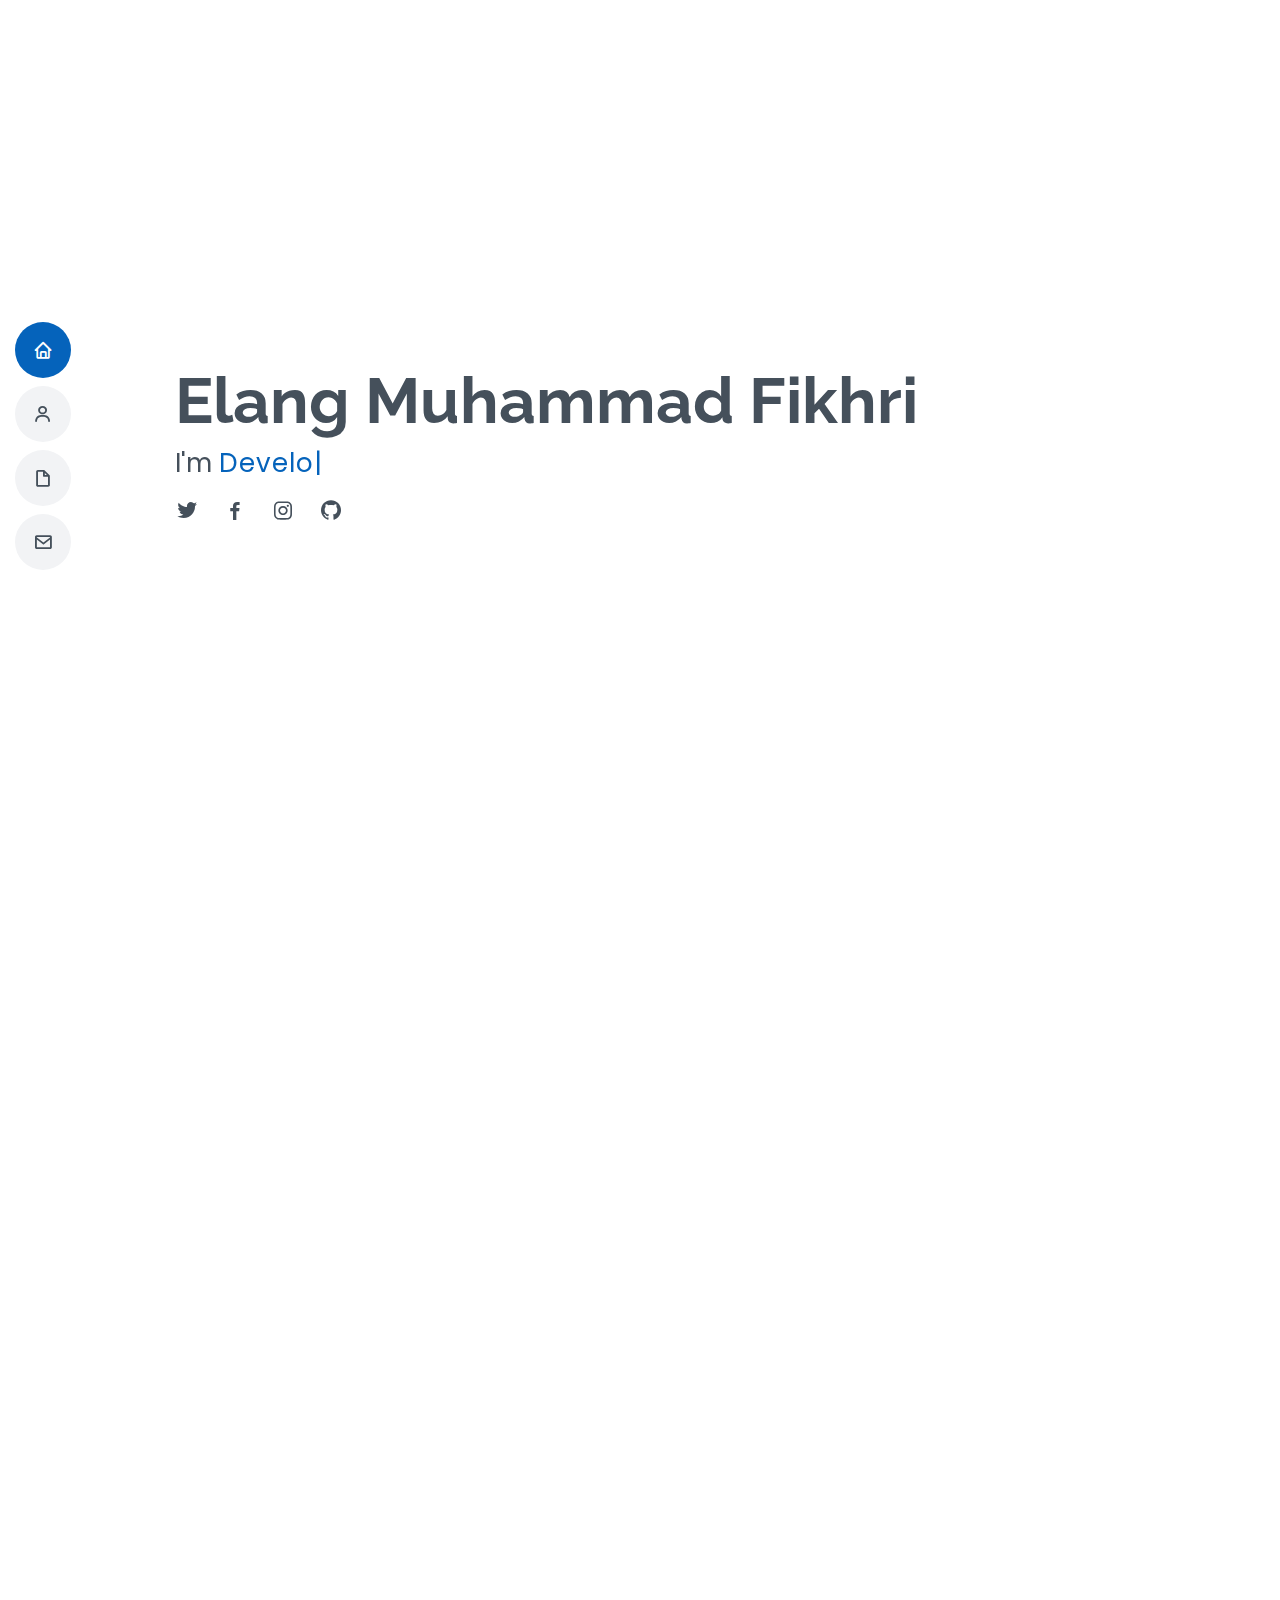
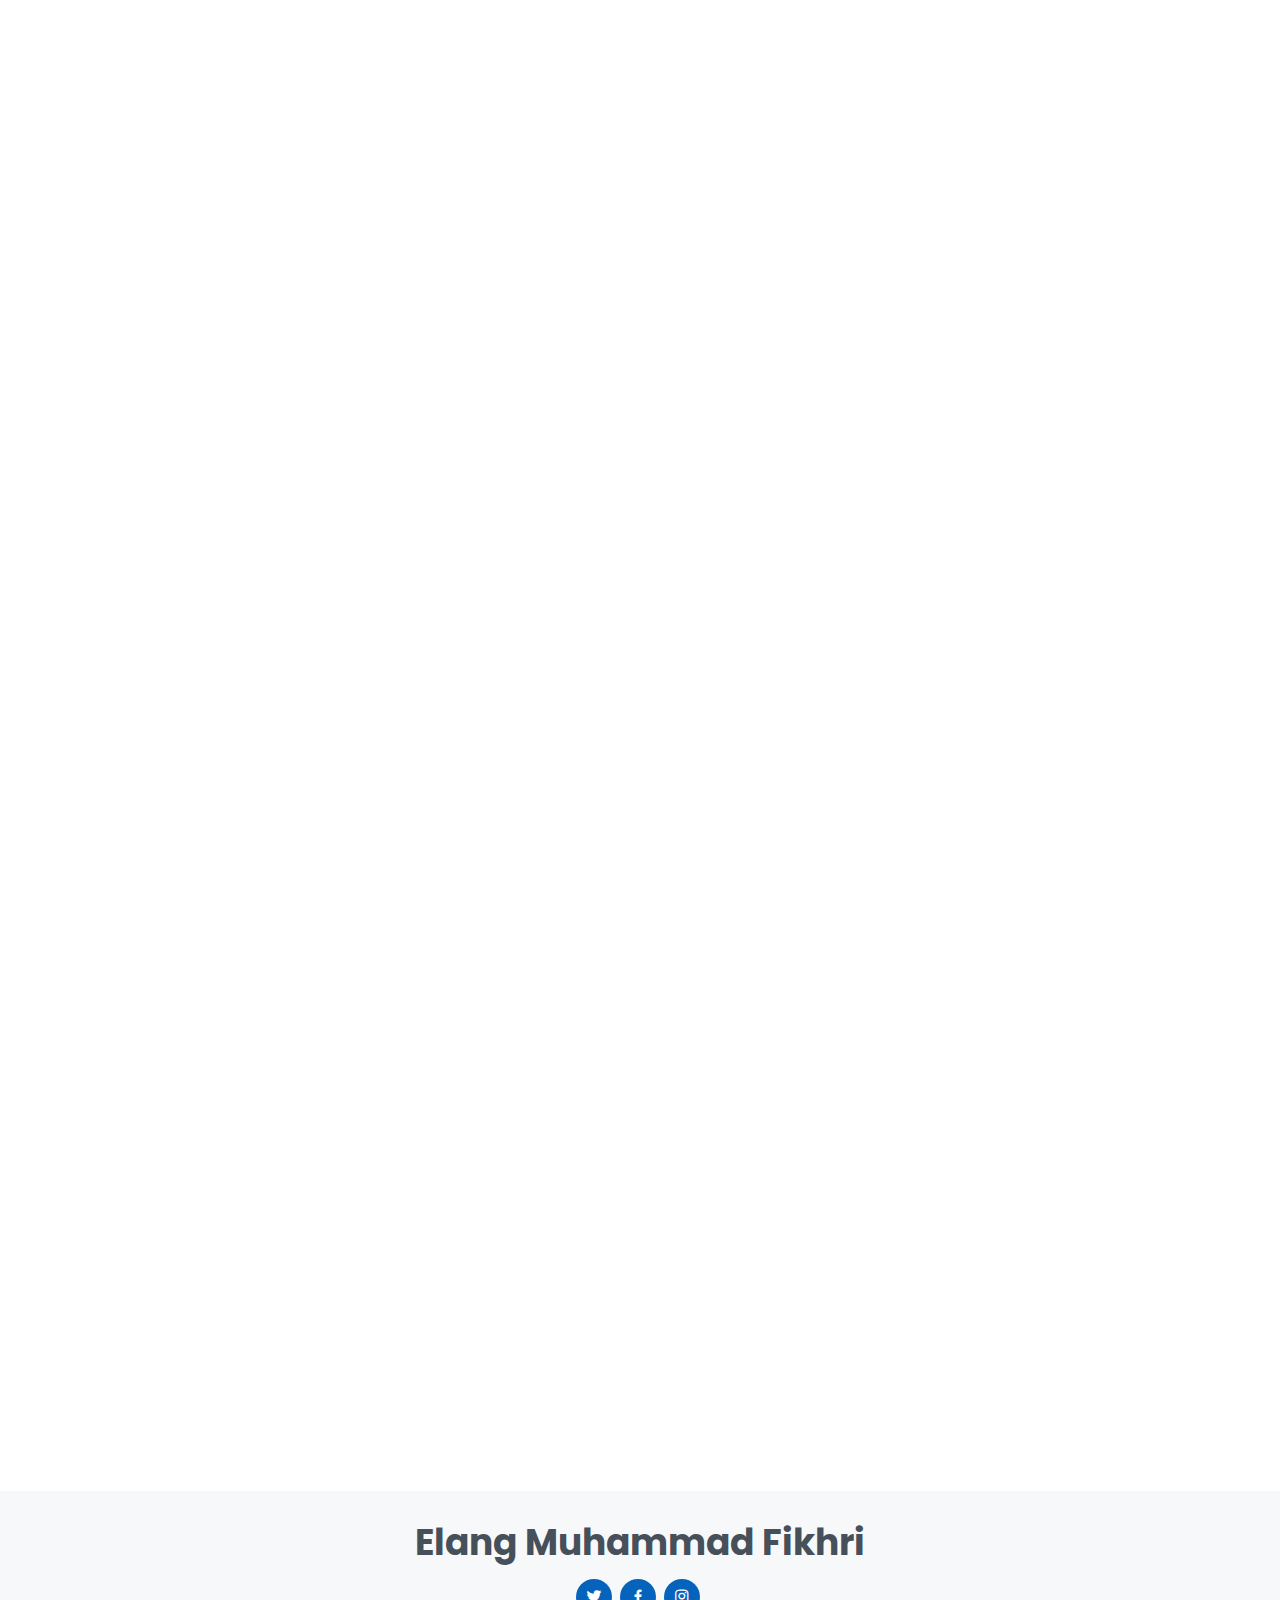
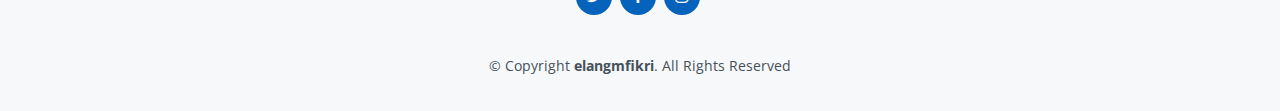
==== index.html @ fa9eb89b "Add files via upload" ====
<!DOCTYPE html>
<html lang="en">

<head>
  <meta charset="utf-8">
  <meta content="width=device-width, initial-scale=1.0" name="viewport">

  <title>Resume Saya</title>
  <meta content="" name="description">
  <meta content="" name="keywords">

  <!-- Favicons -->
  <link href="assets/img/elang.JPG" rel="icon">
  <link href="assets/img/elang.JPG" rel="apple-touch-icon">

  <!-- Google Fonts -->
  <link href="https://fonts.googleapis.com/css?family=Open+Sans:300,300i,400,400i,600,600i,700,700i|Raleway:300,300i,400,400i,500,500i,600,600i,700,700i|Poppins:300,300i,400,400i,500,500i,600,600i,700,700i" rel="stylesheet">

  <!-- Vendor CSS Files -->
  <link href="vendor/bootstrap/css/bootstrap.min.css" rel="stylesheet">
  <link href="vendor/icofont/icofont.min.css" rel="stylesheet">
  <link href="vendor/boxicons/css/boxicons.min.css" rel="stylesheet">
  <link href="vendor/venobox/venobox.css" rel="stylesheet">
  <link href="vendor/owl.carousel/assets/owl.carousel.min.css" rel="stylesheet">
  <link href="vendor/aos/aos.css" rel="stylesheet">

  <!-- Template Main CSS File -->
  <link href="style.css" rel="stylesheet">


</head>

<body>

  <!-- ======= Mobile nav toggle button ======= -->
  <button type="button" class="mobile-nav-toggle d-xl-none"><i class="icofont-navigation-menu"></i></button>

  <!-- ======= Header ======= -->
  <header id="header" class="d-flex flex-column justify-content-center">

    <nav class="nav-menu">
      <ul>
        <li class="active"><a href="#hero"><i class="bx bx-home"></i> <span>Home</span></a></li>
        <li><a href="#about"><i class="bx bx-user"></i> <span>About</span></a></li>
        <li><a href="#resume"><i class="bx bx-file-blank"></i> <span>Resume</span></a></li>
        <li><a href="#contact"><i class="bx bx-envelope"></i> <span>Contact</span></a></li>
      </ul>
    </nav><!-- .nav-menu -->

  </header><!-- End Header -->

  <!-- ======= Hero Section ======= -->
  <section id="hero" class="d-flex flex-column justify-content-center">
    <div class="container" data-aos="zoom-in" data-aos-delay="100">
      <h1>Elang Muhammad Fikhri</h1>
      <p>I'm <span class="typed" data-typed-items="Developer, Freelancer, Backend Engineer"></span></p>
      <div class="social-links mt-3 text-left">
        <a href="https://twitter.com/elangmfikri" class="twitter"><i class="bx bxl-twitter"></i></a>
        <a href="www.facebook.com/youngcorral.sedjati/" class="facebook"><i class="bx bxl-facebook"></i></a>
        <a href="https://www.instagram.com/elangmfikri/" class="instagram"><i class="bx bxl-instagram"></i></a>
        <a href="https://github.com/elangmfikri123/" class="github"><i class="bx bxl-github"></i></a>
      </div>
    </div>
  </section><!-- End Hero -->

  <main id="main">

    <!-- ======= About Section ======= -->
    <section id="about" class="about">
      <div class="container" data-aos="fade-up">

        <div class="section-title">
          <h2>About Me</h2>
          <p>Saya merupakan seseorang yang tertarik di bidang programming dan lebih tepatnya di Web Developer. Bahasa Pemrograman seperti HTML, CSS, JavaScript, PHP dan beberapa bahasa pemrograman lainnya. Oleh Karena Itu saya sangat senang mengimplementasikan dan berbagi apa yang sudah saya ketahui dan miliki kepada orang lain.</p>
        </div>

        <div class="row">
          <div class="col-lg-4">
            <img src="img/elang.jpg" class="img-fluid" alt="" >
          </div>
          <div class="col-lg-8 pt-4 pt-lg-0 content">
            <h3>Web Developer.</h3>
            <div class="row">
              <div class="col-lg-6">
                <ul>
                  <li><i class="icofont-rounded-right"></i> <strong>Birthday:</strong> 12 April 2000</li>
                  <li><i class="icofont-rounded-right"></i> <strong>Website:</strong> Coming Soon</li>
                  <li><i class="icofont-rounded-right"></i> <strong>Phone:</strong> 081336021088</li>
                  <li><i class="icofont-rounded-right"></i> <strong>City:</strong> Surakarta</li>
                </ul>
              </div>
              <div class="col-lg-6">
                <ul>
                  <li><i class="icofont-rounded-right"></i> <strong>Age:</strong> 21</li>
                  <li><i class="icofont-rounded-right"></i> <strong>Degree:</strong> Diploma</li>
                  <li><i class="icofont-rounded-right"></i> <strong>Email:</strong> elangmfikri123@gmail.com</li>
                  <li><i class="icofont-rounded-right"></i> <strong>Freelance:</strong> Available</li>
                </ul>
              </div>
            </div>
            <a href="" class="btn btn-outline-dark" data-toggle="modal" data-target="#exampleModalLong4">Detail CV</a>
          </div>
        </div>

      </div>
    </section>
    
    <div class="modal fade" id="exampleModalLong4" tabindex="-1" role="dialog" aria-labelledby="exampleModalLongTitle" aria-hidden="true">
      <div class="modal-dialog" role="document">
          <div class="modal-content">
              <div class="modal-header">
                  <h5 class="modal-title" id="exampleModalLongTitle">Deskripsi</h5>
                  <button type="button" class="close" data-dismiss="modal" aria-label="Close">
                      <span aria-hidden="true">&times;</span>
                  </button>
              </div>
              <div class="modal-body" style="line-height:1.6;">
                <center><b>COMING SOON</b></center>
              </div>
              <div class="modal-footer">
                  <button type="button" class="btn btn-secondary" data-dismiss="modal">Close</button>

              </div>
          </div>
      </div>
  </div>
    
    <!-- End About Section -->
    <!-- ======= Skills Section ======= -->
    <section id="skills" class="skills section-bg">
      <div class="container" data-aos="fade-up">

        <div class="section-title">
          <h2>Skills</h2>
          <!-- <p>Dibawah ini saya lampirkan skill yang saya miliki. </p> -->
        </div>

        <div class="row skills-content">

          <div class="col-lg-6">

            <div class="progress">
              <span class="skill">HTML <i class="val">80%</i></span>
              <div class="progress-bar-wrap">
                <div class="progress-bar" role="progressbar" aria-valuenow="80" aria-valuemin="0" aria-valuemax="100"></div>
              </div>
            </div>

            <div class="progress">
              <span class="skill">CSS <i class="val">70%</i></span>
              <div class="progress-bar-wrap">
                <div class="progress-bar" role="progressbar" aria-valuenow="70" aria-valuemin="0" aria-valuemax="100"></div>
              </div>
            </div>

            <div class="progress">
              <span class="skill">JavaScript <i class="val">50%</i></span>
              <div class="progress-bar-wrap">
                <div class="progress-bar" role="progressbar" aria-valuenow="50" aria-valuemin="0" aria-valuemax="100"></div>
              </div>
            </div>

            <div class="progress">
              <span class="skill">Database <i class="val">50%</i></span>
              <div class="progress-bar-wrap">
                <div class="progress-bar" role="progressbar" aria-valuenow="50" aria-valuemin="0" aria-valuemax="100"></div>
              </div>
            </div>

          </div>

          <div class="col-lg-6">

            <div class="progress">
              <span class="skill">PHP <i class="val">85%</i></span>
              <div class="progress-bar-wrap">
                <div class="progress-bar" role="progressbar" aria-valuenow="85" aria-valuemin="0" aria-valuemax="100"></div>
              </div>
            </div>

            <div class="progress">
              <span class="skill">CorelDraw <i class="val">90%</i></span>
              <div class="progress-bar-wrap">
                <div class="progress-bar" role="progressbar" aria-valuenow="90" aria-valuemin="0" aria-valuemax="100"></div>
              </div>
            </div>

            <div class="progress">
              <span class="skill">Photoshop <i class="val">60%</i></span>
              <div class="progress-bar-wrap">
                <div class="progress-bar" role="progressbar" aria-valuenow="60" aria-valuemin="0" aria-valuemax="100"></div>
              </div>
            </div>

            <div class="progress">
              <span class="skill">Premiere <i class="val">70%</i></span>
              <div class="progress-bar-wrap">
                <div class="progress-bar" role="progressbar" aria-valuenow="70" aria-valuemin="0" aria-valuemax="100"></div>
              </div>
            </div>

          </div>

        </div>

      </div>
    </section><!-- End Skills Section -->

    <!-- ======= Resume Section ======= -->
    <section id="resume" class="resume">
      <div class="container" data-aos="fade-up">

        <div class="section-title">
          <h2>Education &amp; Organization</h2>
        </div>

        <div class="row">
          <div class="col-lg-6">

            <h3 class="resume-title">Education</h3>
            <div class="resume-item">
              <h4>TEKNIK INFORMATIKA</h4>
              <h5>2019 - Sekarang</h5>
              <p><em>UNIVERSITAS SEBELAS MARET SURAKARTA</em></p>
            </div>
            <div class="resume-item">
              <h4>TEKNIK ELEKTRO</h4>
              <h5>2015 - 2018</h5>
              <p><em>SMK N 2 KARANGANYAR</em></p>
    
            </div>
          </div>
          <div class="col-lg-6">
            <h3 class="resume-title">Organization</h3>
            <div class="resume-item">
              <h4>BADAN EKSEKUTIF MAHASISWA SEKOLAH VOKASI UNS</h4>
              <h5>2021</h5>
              <ul>
                <li>Dirjen Hubungan Eksternal</li>
              </ul>
            </div>
            <div class="resume-item">
              <h4>E-MAILKOMP UNS</h4>
              <h5>2019</h5>
              <ul>
                <li>Staff Hubungan Masyarakat</li>
              </ul>
            </div>
          </div>
        </div>

      </div>
    </section>

    <!-- ======= Contact Section ======= -->
    <section id="contact" class="contact">
      <div class="container" data-aos="fade-up">

        <div class="section-title">
          <h2>Contact</h2>
        </div>

        <div class="row mt-1">

          <div class="col-lg-4">
            <div class="info">
              <div class="address">
                <i class="icofont-google-map"></i>
                <h4>Location:</h4>
                <p>Karanganom, Popongan, Karanganyar</p>
              </div>

              <div class="email">
                <i class="icofont-envelope"></i>
                <h4>Email:</h4>
                <p>elangmfikri123@gmail.com</p>
              </div>

              <div class="phone">
                <i class="icofont-phone"></i>
                <h4>Call:</h4>
                <p>081336021088</p>
              </div>

            </div>

          </div>

          <div class="col-lg-8 mt-5 mt-lg-0">

            <form action="forms/contact.php" method="post" role="form" class="php-email-form">
              <div class="form-row">
                <div class="col-md-6 form-group">
                  <input type="text" name="name" class="form-control" id="name" placeholder="Your Name" data-rule="minlen:4" data-msg="Please enter at least 4 chars" />
                  <div class="validate"></div>
                </div>
                <div class="col-md-6 form-group">
                  <input type="email" class="form-control" name="email" id="email" placeholder="Your Email" data-rule="email" data-msg="Please enter a valid email" />
                  <div class="validate"></div>
                </div>
              </div>
              <div class="form-group">
                <input type="text" class="form-control" name="subject" id="subject" placeholder="Subject" data-rule="minlen:4" data-msg="Please enter at least 8 chars of subject" />
                <div class="validate"></div>
              </div>
              <div class="form-group">
                <textarea class="form-control" name="message" rows="5" data-rule="required" data-msg="Please write something for us" placeholder="Message"></textarea>
                <div class="validate"></div>
              </div>
              <div class="mb-3">
                <div class="loading">Loading</div>
                <div class="error-message"></div>
                <div class="sent-message">Your message has been sent. Thank you!</div>
              </div>
              <div class="text-center"><button type="submit">Send Message</button></div>
            </form>

          </div>

        </div>

      </div>
    </section>

  </main>

  <!-- ======= Footer ======= -->
  <footer id="footer">
    <div class="container">
      <h3>Elang Muhammad Fikhri</h3>
      
      <div class="social-links">
        <a href="https://twitter.com/elangmfikri" class="twitter"><i class="bx bxl-twitter"></i></a>
        <a href="www.facebook.com/youngcorral.sedjati/" class="facebook"><i class="bx bxl-facebook"></i></a>
        <a href="https://www.instagram.com/elangmfikri/" class="instagram"><i class="bx bxl-instagram"></i></a>
      </div>
      <div class="copyright">
        &copy; Copyright <strong><span>elangmfikri</span></strong>. All Rights Reserved
      </div>
      <div class="credits">
      </div>
    </div>
  </footer><!-- End Footer -->

  <a href="#" class="back-to-top"><i class="bx bx-up-arrow-alt"></i></a>
  <div id="preloader"></div>

  <!-- Vendor JS Files -->
  <script src="vendor/jquery/jquery.min.js"></script>
  <script src="vendor/bootstrap/js/bootstrap.bundle.min.js"></script>
  <script src="vendor/jquery.easing/jquery.easing.min.js"></script>
  <script src="vendor/php-email-form/validate.js"></script>
  <script src="vendor/waypoints/jquery.waypoints.min.js"></script>
  <script src="vendor/counterup/counterup.min.js"></script>
  <script src="vendor/isotope-layout/isotope.pkgd.min.js"></script>
  <script src="vendor/venobox/venobox.min.js"></script>
  <script src="vendor/owl.carousel/owl.carousel.min.js"></script>
  <script src="vendor/typed.js/typed.min.js"></script>
  <script src="vendor/aos/aos.js"></script>

  <!-- Template Main JS File -->
  <script src="js/main.js"></script>

</body>

</html>
---- vendor/venobox/venobox.css ----
/* ------ venobox.css --------*/
.vbox-overlay *, .vbox-overlay *:before, .vbox-overlay *:after{
    -webkit-backface-visibility: hidden;
    -webkit-box-sizing:border-box;
    -moz-box-sizing:border-box;
    box-sizing:border-box;
}
.vbox-overlay * { 
    -webkit-backface-visibility: visible;
    backface-visibility: visible;
}
.vbox-overlay{
    display: -webkit-flex;
    display: flex;
    -webkit-flex-direction: column;
    flex-direction: column;
    -webkit-justify-content: center;
    justify-content: center;
    -webkit-align-items: center;
    align-items: center;
    position: fixed;
    left: 0;
    top: 0;
    bottom: 0;
    right: 0;
    z-index: 999999;
}

/* ----- navigation ----- */
.vbox-title{
    width: 100%;
    height: 40px;
    float: left;
    text-align: center;
    line-height: 28px;
    font-size: 12px;
    padding: 6px 50px;
    overflow: hidden;
    position: fixed;
    display: none;
    left: 0;
    z-index: 89;
}
.vbox-close{
    cursor: pointer;
    position: fixed;
    top: -1px;
    right: 0;
    width: 50px;
    height: 40px;
    padding: 6px;
    display: block;
    background-position:10px center;
    overflow: hidden;
    font-size: 24px;
    line-height: 1;
    text-align: center;
    z-index: 99;
}
.vbox-left{
    cursor: pointer;
    position: fixed;
    left: 0;
    height: 40px;
    overflow: hidden;
    line-height: 28px;
    font-size: 12px;
    z-index: 99;
    display: flex;
    align-items:center;
}
.vbox-num{
    display: inline-block;
    margin: 6px 0 6px 15px;
}
/* ----- Social share ----- */
.vbox-share{
    line-height: 28px;
    font-size: 12px;
    overflow: hidden;
    position: fixed;
    left: 0;
    z-index: 98;
    display: flex;
    align-items:center;
    justify-content: center;
    width: 100%;
    text-align: center;
}
.vbox-share svg{
    max-height: 28px;
    width: 28px;
    z-index: 10;
    margin-left: 12px;
    margin-top: 6px;
    margin-bottom: 6px;
    vertical-align: middle;
}


/* ----- navigation ARROWS ----- */
.vbox-next, .vbox-prev{
    position: fixed;
    top: 50%;
    margin-top: -15px;
    overflow: hidden;
    cursor: pointer;
    display: block;
    width: 45px;
    height: 45px;
    z-index: 99;
}
.vbox-next span, .vbox-prev span{
    position: relative;
    width: 20px;
    height: 20px;
    border: 2px solid transparent;
    border-top-color: #B6B6B6;
    border-right-color: #B6B6B6;
    text-indent: -100px;
    position: absolute;
    top: 8px;
    display: block;
}
.vbox-prev{
    left: 15px;
}
.vbox-next{
    right: 15px;
}
.vbox-prev span{
    left: 10px;
    -ms-transform: rotate(-135deg);
    -webkit-transform: rotate(-135deg);
    transform: rotate(-135deg);
}
.vbox-next span{
    -ms-transform: rotate(45deg);
    -webkit-transform: rotate(45deg);
    transform: rotate(45deg);
    right: 10px;
}
/* ------- inline window ------ */
.vbox-inline{
    width: 420px;
    height: 315px;
    height: 70vh;
    padding: 10px;
    background: #fff;
    margin: 0 auto;
    overflow: auto;
    text-align: left;
}
/* ------- Video & iFrames window ------ */
.venoframe{
    max-width: 100%;
    width: 100%;
    border: none;
    width: 100%;
    height: 260px;
    height: 70vh;
}
.venoframe.vbvid{
    height: 260px;
}
@media (min-width: 768px) {
    .venoframe, .vbox-inline{
        width: 90%;
        height: 360px;
        height: 70vh;
    }
    .venoframe.vbvid{
        width: 640px;
        height: 360px;
    }
}
@media (min-width: 992px) {
    .venoframe, .vbox-inline{
        max-width: 1200px;
        width: 80%;
        height: 540px;
        height: 70vh;
    }
    .venoframe.vbvid{
        width: 960px;
        height: 540px;
    }
}
/* 
Please do NOT edit this part! 
or at least read this note: http://i.imgur.com/7C0ws9e.gif
*/
.vbox-open{
    overflow: hidden;
}
.vbox-container{
    position: absolute;
    left: 0;
    right: 0;
    top: 0;
    bottom: 0;
    overflow-x: hidden;
    overflow-y: scroll;
    overflow-scrolling: touch;
    -webkit-overflow-scrolling: touch;
    z-index: 20;
    max-height: 100%;

}

.vbox-content{
    text-align: center;
    float: left;
    width: 100%;
    position: relative;
    overflow: hidden;
    padding: 20px 4%;
}
.vbox-container img{
    max-width: 100%;
    height: auto;
}
.vbox-figlio{
    box-shadow: 0 0 12px rgba(0,0,0,0.19), 0 6px 6px rgba(0,0,0,0.23);
    max-width: 100%;
    text-align: initial;
}
img.vbox-figlio{
    -webkit-user-select: none;
-khtml-user-select: none;
-moz-user-select: none;
-o-user-select: none;
user-select: none;
}
.vbox-content.swipe-left{
    margin-left: -200px !important;
}
.vbox-content.swipe-right{
    margin-left: 200px !important;
}
.vbox-animated{
    webkit-transition: margin 300ms ease-out;
    transition: margin 300ms ease-out;
}

/* ---------- preloader ----------
 * SPINKIT 
 * http://tobiasahlin.com/spinkit/
-------------------------------- */
.sk-double-bounce,.sk-rotating-plane{width:40px;height:40px;margin:40px auto}.sk-rotating-plane{background-color:#333;-webkit-animation:sk-rotatePlane 1.2s infinite ease-in-out;animation:sk-rotatePlane 1.2s infinite ease-in-out}@-webkit-keyframes sk-rotatePlane{0%{-webkit-transform:perspective(120px) rotateX(0) rotateY(0);transform:perspective(120px) rotateX(0) rotateY(0)}50%{-webkit-transform:perspective(120px) rotateX(-180.1deg) rotateY(0);transform:perspective(120px) rotateX(-180.1deg) rotateY(0)}100%{-webkit-transform:perspective(120px) rotateX(-180deg) rotateY(-179.9deg);transform:perspective(120px) rotateX(-180deg) rotateY(-179.9deg)}}@keyframes sk-rotatePlane{0%{-webkit-transform:perspective(120px) rotateX(0) rotateY(0);transform:perspective(120px) rotateX(0) rotateY(0)}50%{-webkit-transform:perspective(120px) rotateX(-180.1deg) rotateY(0);transform:perspective(120px) rotateX(-180.1deg) rotateY(0)}100%{-webkit-transform:perspective(120px) rotateX(-180deg) rotateY(-179.9deg);transform:perspective(120px) rotateX(-180deg) rotateY(-179.9deg)}}.sk-double-bounce{position:relative}.sk-double-bounce .sk-child{width:100%;height:100%;border-radius:50%;background-color:#333;opacity:.6;position:absolute;top:0;left:0;-webkit-animation:sk-doubleBounce 2s infinite ease-in-out;animation:sk-doubleBounce 2s infinite ease-in-out}.sk-chasing-dots .sk-child,.sk-spinner-pulse,.sk-three-bounce .sk-child{background-color:#333;border-radius:100%}.sk-double-bounce .sk-double-bounce2{-webkit-animation-delay:-1s;animation-delay:-1s}@-webkit-keyframes sk-doubleBounce{0%,100%{-webkit-transform:scale(0);transform:scale(0)}50%{-webkit-transform:scale(1);transform:scale(1)}}@keyframes sk-doubleBounce{0%,100%{-webkit-transform:scale(0);transform:scale(0)}50%{-webkit-transform:scale(1);transform:scale(1)}}.sk-wave{margin:40px auto;width:50px;height:40px;text-align:center;font-size:10px}.sk-wave .sk-rect{background-color:#333;height:100%;width:6px;display:inline-block;-webkit-animation:sk-waveStretchDelay 1.2s infinite ease-in-out;animation:sk-waveStretchDelay 1.2s infinite ease-in-out}.sk-wave .sk-rect1{-webkit-animation-delay:-1.2s;animation-delay:-1.2s}.sk-wave .sk-rect2{-webkit-animation-delay:-1.1s;animation-delay:-1.1s}.sk-wave .sk-rect3{-webkit-animation-delay:-1s;animation-delay:-1s}.sk-wave .sk-rect4{-webkit-animation-delay:-.9s;animation-delay:-.9s}.sk-wave .sk-rect5{-webkit-animation-delay:-.8s;animation-delay:-.8s}@-webkit-keyframes sk-waveStretchDelay{0%,100%,40%{-webkit-transform:scaleY(.4);transform:scaleY(.4)}20%{-webkit-transform:scaleY(1);transform:scaleY(1)}}@keyframes sk-waveStretchDelay{0%,100%,40%{-webkit-transform:scaleY(.4);transform:scaleY(.4)}20%{-webkit-transform:scaleY(1);transform:scaleY(1)}}.sk-wandering-cubes{margin:40px auto;width:40px;height:40px;position:relative}.sk-wandering-cubes .sk-cube{background-color:#333;width:10px;height:10px;position:absolute;top:0;left:0;-webkit-animation:sk-wanderingCube 1.8s ease-in-out -1.8s infinite both;animation:sk-wanderingCube 1.8s ease-in-out -1.8s infinite both}.sk-chasing-dots,.sk-spinner-pulse{width:40px;height:40px;margin:40px auto}.sk-wandering-cubes .sk-cube2{-webkit-animation-delay:-.9s;animation-delay:-.9s}@-webkit-keyframes sk-wanderingCube{0%{-webkit-transform:rotate(0);transform:rotate(0)}25%{-webkit-transform:translateX(30px) rotate(-90deg) scale(.5);transform:translateX(30px) rotate(-90deg) scale(.5)}50%{-webkit-transform:translateX(30px) translateY(30px) rotate(-179deg);transform:translateX(30px) translateY(30px) rotate(-179deg)}50.1%{-webkit-transform:translateX(30px) translateY(30px) rotate(-180deg);transform:translateX(30px) translateY(30px) rotate(-180deg)}75%{-webkit-transform:translateX(0) translateY(30px) rotate(-270deg) scale(.5);transform:translateX(0) translateY(30px) rotate(-270deg) scale(.5)}100%{-webkit-transform:rotate(-360deg);transform:rotate(-360deg)}}@keyframes sk-wanderingCube{0%{-webkit-transform:rotate(0);transform:rotate(0)}25%{-webkit-transform:translateX(30px) rotate(-90deg) scale(.5);transform:translateX(30px) rotate(-90deg) scale(.5)}50%{-webkit-transform:translateX(30px) translateY(30px) rotate(-179deg);transform:translateX(30px) translateY(30px) rotate(-179deg)}50.1%{-webkit-transform:translateX(30px) translateY(30px) rotate(-180deg);transform:translateX(30px) translateY(30px) rotate(-180deg)}75%{-webkit-transform:translateX(0) translateY(30px) rotate(-270deg) scale(.5);transform:translateX(0) translateY(30px) rotate(-270deg) scale(.5)}100%{-webkit-transform:rotate(-360deg);transform:rotate(-360deg)}}.sk-spinner-pulse{-webkit-animation:sk-pulseScaleOut 1s infinite ease-in-out;animation:sk-pulseScaleOut 1s infinite ease-in-out}@-webkit-keyframes sk-pulseScaleOut{0%{-webkit-transform:scale(0);transform:scale(0)}100%{-webkit-transform:scale(1);transform:scale(1);opacity:0}}@keyframes sk-pulseScaleOut{0%{-webkit-transform:scale(0);transform:scale(0)}100%{-webkit-transform:scale(1);transform:scale(1);opacity:0}}.sk-chasing-dots{position:relative;text-align:center;-webkit-animation:sk-chasingDotsRotate 2s infinite linear;animation:sk-chasingDotsRotate 2s infinite linear}.sk-chasing-dots .sk-child{width:60%;height:60%;display:inline-block;position:absolute;top:0;-webkit-animation:sk-chasingDotsBounce 2s infinite ease-in-out;animation:sk-chasingDotsBounce 2s infinite ease-in-out}.sk-chasing-dots .sk-dot2{top:auto;bottom:0;-webkit-animation-delay:-1s;animation-delay:-1s}@-webkit-keyframes sk-chasingDotsRotate{100%{-webkit-transform:rotate(360deg);transform:rotate(360deg)}}@keyframes sk-chasingDotsRotate{100%{-webkit-transform:rotate(360deg);transform:rotate(360deg)}}@-webkit-keyframes sk-chasingDotsBounce{0%,100%{-webkit-transform:scale(0);transform:scale(0)}50%{-webkit-transform:scale(1);transform:scale(1)}}@keyframes sk-chasingDotsBounce{0%,100%{-webkit-transform:scale(0);transform:scale(0)}50%{-webkit-transform:scale(1);transform:scale(1)}}.sk-three-bounce{margin:40px auto;width:80px;text-align:center}.sk-three-bounce .sk-child{width:20px;height:20px;display:inline-block;-webkit-animation:sk-three-bounce 1.4s ease-in-out 0s infinite both;animation:sk-three-bounce 1.4s ease-in-out 0s infinite both}.sk-circle .sk-child:before,.sk-fading-circle .sk-circle:before{display:block;border-radius:100%;content:'';background-color:#333}.sk-three-bounce .sk-bounce1{-webkit-animation-delay:-.32s;animation-delay:-.32s}.sk-three-bounce .sk-bounce2{-webkit-animation-delay:-.16s;animation-delay:-.16s}@-webkit-keyframes sk-three-bounce{0%,100%,80%{-webkit-transform:scale(0);transform:scale(0)}40%{-webkit-transform:scale(1);transform:scale(1)}}@keyframes sk-three-bounce{0%,100%,80%{-webkit-transform:scale(0);transform:scale(0)}40%{-webkit-transform:scale(1);transform:scale(1)}}.sk-circle{margin:40px auto;width:40px;height:40px;position:relative}.sk-circle .sk-child{width:100%;height:100%;position:absolute;left:0;top:0}.sk-circle .sk-child:before{margin:0 auto;width:15%;height:15%;-webkit-animation:sk-circleBounceDelay 1.2s infinite ease-in-out both;animation:sk-circleBounceDelay 1.2s infinite ease-in-out both}.sk-circle .sk-circle2{-webkit-transform:rotate(30deg);-ms-transform:rotate(30deg);transform:rotate(30deg)}.sk-circle .sk-circle3{-webkit-transform:rotate(60deg);-ms-transform:rotate(60deg);transform:rotate(60deg)}.sk-circle .sk-circle4{-webkit-transform:rotate(90deg);-ms-transform:rotate(90deg);transform:rotate(90deg)}.sk-circle .sk-circle5{-webkit-transform:rotate(120deg);-ms-transform:rotate(120deg);transform:rotate(120deg)}.sk-circle .sk-circle6{-webkit-transform:rotate(150deg);-ms-transform:rotate(150deg);transform:rotate(150deg)}.sk-circle .sk-circle7{-webkit-transform:rotate(180deg);-ms-transform:rotate(180deg);transform:rotate(180deg)}.sk-circle .sk-circle8{-webkit-transform:rotate(210deg);-ms-transform:rotate(210deg);transform:rotate(210deg)}.sk-circle .sk-circle9{-webkit-transform:rotate(240deg);-ms-transform:rotate(240deg);transform:rotate(240deg)}.sk-circle .sk-circle10{-webkit-transform:rotate(270deg);-ms-transform:rotate(270deg);transform:rotate(270deg)}.sk-circle .sk-circle11{-webkit-transform:rotate(300deg);-ms-transform:rotate(300deg);transform:rotate(300deg)}.sk-circle .sk-circle12{-webkit-transform:rotate(330deg);-ms-transform:rotate(330deg);transform:rotate(330deg)}.sk-circle .sk-circle2:before{-webkit-animation-delay:-1.1s;animation-delay:-1.1s}.sk-circle .sk-circle3:before{-webkit-animation-delay:-1s;animation-delay:-1s}.sk-circle .sk-circle4:before{-webkit-animation-delay:-.9s;animation-delay:-.9s}.sk-circle .sk-circle5:before{-webkit-animation-delay:-.8s;animation-delay:-.8s}.sk-circle .sk-circle6:before{-webkit-animation-delay:-.7s;animation-delay:-.7s}.sk-circle .sk-circle7:before{-webkit-animation-delay:-.6s;animation-delay:-.6s}.sk-circle .sk-circle8:before{-webkit-animation-delay:-.5s;animation-delay:-.5s}.sk-circle .sk-circle9:before{-webkit-animation-delay:-.4s;animation-delay:-.4s}.sk-circle .sk-circle10:before{-webkit-animation-delay:-.3s;animation-delay:-.3s}.sk-circle .sk-circle11:before{-webkit-animation-delay:-.2s;animation-delay:-.2s}.sk-circle .sk-circle12:before{-webkit-animation-delay:-.1s;animation-delay:-.1s}@-webkit-keyframes sk-circleBounceDelay{0%,100%,80%{-webkit-transform:scale(0);transform:scale(0)}40%{-webkit-transform:scale(1);transform:scale(1)}}@keyframes sk-circleBounceDelay{0%,100%,80%{-webkit-transform:scale(0);transform:scale(0)}40%{-webkit-transform:scale(1);transform:scale(1)}}.sk-cube-grid{width:40px;height:40px;margin:40px auto}.sk-cube-grid .sk-cube{width:33.33%;height:33.33%;background-color:#333;float:left;-webkit-animation:sk-cubeGridScaleDelay 1.3s infinite ease-in-out;animation:sk-cubeGridScaleDelay 1.3s infinite ease-in-out}.sk-cube-grid .sk-cube1{-webkit-animation-delay:.2s;animation-delay:.2s}.sk-cube-grid .sk-cube2{-webkit-animation-delay:.3s;animation-delay:.3s}.sk-cube-grid .sk-cube3{-webkit-animation-delay:.4s;animation-delay:.4s}.sk-cube-grid .sk-cube4{-webkit-animation-delay:.1s;animation-delay:.1s}.sk-cube-grid .sk-cube5{-webkit-animation-delay:.2s;animation-delay:.2s}.sk-cube-grid .sk-cube6{-webkit-animation-delay:.3s;animation-delay:.3s}.sk-cube-grid .sk-cube7{-webkit-animation-delay:0ms;animation-delay:0ms}.sk-cube-grid .sk-cube8{-webkit-animation-delay:.1s;animation-delay:.1s}.sk-cube-grid .sk-cube9{-webkit-animation-delay:.2s;animation-delay:.2s}@-webkit-keyframes sk-cubeGridScaleDelay{0%,100%,70%{-webkit-transform:scale3D(1,1,1);transform:scale3D(1,1,1)}35%{-webkit-transform:scale3D(0,0,1);transform:scale3D(0,0,1)}}@keyframes sk-cubeGridScaleDelay{0%,100%,70%{-webkit-transform:scale3D(1,1,1);transform:scale3D(1,1,1)}35%{-webkit-transform:scale3D(0,0,1);transform:scale3D(0,0,1)}}.sk-fading-circle{margin:40px auto;width:40px;height:40px;position:relative}.sk-fading-circle .sk-circle{width:100%;height:100%;position:absolute;left:0;top:0}.sk-fading-circle .sk-circle:before{margin:0 auto;width:15%;height:15%;-webkit-animation:sk-circleFadeDelay 1.2s infinite ease-in-out both;animation:sk-circleFadeDelay 1.2s infinite ease-in-out both}.sk-fading-circle .sk-circle2{-webkit-transform:rotate(30deg);-ms-transform:rotate(30deg);transform:rotate(30deg)}.sk-fading-circle .sk-circle3{-webkit-transform:rotate(60deg);-ms-transform:rotate(60deg);transform:rotate(60deg)}.sk-fading-circle .sk-circle4{-webkit-transform:rotate(90deg);-ms-transform:rotate(90deg);transform:rotate(90deg)}.sk-fading-circle .sk-circle5{-webkit-transform:rotate(120deg);-ms-transform:rotate(120deg);transform:rotate(120deg)}.sk-fading-circle .sk-circle6{-webkit-transform:rotate(150deg);-ms-transform:rotate(150deg);transform:rotate(150deg)}.sk-fading-circle .sk-circle7{-webkit-transform:rotate(180deg);-ms-transform:rotate(180deg);transform:rotate(180deg)}.sk-fading-circle .sk-circle8{-webkit-transform:rotate(210deg);-ms-transform:rotate(210deg);transform:rotate(210deg)}.sk-fading-circle .sk-circle9{-webkit-transform:rotate(240deg);-ms-transform:rotate(240deg);transform:rotate(240deg)}.sk-fading-circle .sk-circle10{-webkit-transform:rotate(270deg);-ms-transform:rotate(270deg);transform:rotate(270deg)}.sk-fading-circle .sk-circle11{-webkit-transform:rotate(300deg);-ms-transform:rotate(300deg);transform:rotate(300deg)}.sk-fading-circle .sk-circle12{-webkit-transform:rotate(330deg);-ms-transform:rotate(330deg);transform:rotate(330deg)}.sk-fading-circle .sk-circle2:before{-webkit-animation-delay:-1.1s;animation-delay:-1.1s}.sk-fading-circle .sk-circle3:before{-webkit-animation-delay:-1s;animation-delay:-1s}.sk-fading-circle .sk-circle4:before{-webkit-animation-delay:-.9s;animation-delay:-.9s}.sk-fading-circle .sk-circle5:before{-webkit-animation-delay:-.8s;animation-delay:-.8s}.sk-fading-circle .sk-circle6:before{-webkit-animation-delay:-.7s;animation-delay:-.7s}.sk-fading-circle .sk-circle7:before{-webkit-animation-delay:-.6s;animation-delay:-.6s}.sk-fading-circle .sk-circle8:before{-webkit-animation-delay:-.5s;animation-delay:-.5s}.sk-fading-circle .sk-circle9:before{-webkit-animation-delay:-.4s;animation-delay:-.4s}.sk-fading-circle .sk-circle10:before{-webkit-animation-delay:-.3s;animation-delay:-.3s}.sk-fading-circle .sk-circle11:before{-webkit-animation-delay:-.2s;animation-delay:-.2s}.sk-fading-circle .sk-circle12:before{-webkit-animation-delay:-.1s;animation-delay:-.1s}@-webkit-keyframes sk-circleFadeDelay{0%,100%,39%{opacity:0}40%{opacity:1}}@keyframes sk-circleFadeDelay{0%,100%,39%{opacity:0}40%{opacity:1}}.sk-folding-cube{margin:40px auto;width:40px;height:40px;position:relative;-webkit-transform:rotateZ(45deg);transform:rotateZ(45deg)}.sk-folding-cube .sk-cube{float:left;width:50%;height:50%;position:relative;-webkit-transform:scale(1.1);-ms-transform:scale(1.1);transform:scale(1.1)}.sk-folding-cube .sk-cube:before{content:'';position:absolute;top:0;left:0;width:100%;height:100%;background-color:#333;-webkit-animation:sk-foldCubeAngle 2.4s infinite linear both;animation:sk-foldCubeAngle 2.4s infinite linear both;-webkit-transform-origin:100% 100%;-ms-transform-origin:100% 100%;transform-origin:100% 100%}.sk-folding-cube .sk-cube2{-webkit-transform:scale(1.1) rotateZ(90deg);transform:scale(1.1) rotateZ(90deg)}.sk-folding-cube .sk-cube3{-webkit-transform:scale(1.1) rotateZ(180deg);transform:scale(1.1) rotateZ(180deg)}.sk-folding-cube .sk-cube4{-webkit-transform:scale(1.1) rotateZ(270deg);transform:scale(1.1) rotateZ(270deg)}.sk-folding-cube .sk-cube2:before{-webkit-animation-delay:.3s;animation-delay:.3s}.sk-folding-cube .sk-cube3:before{-webkit-animation-delay:.6s;animation-delay:.6s}.sk-folding-cube .sk-cube4:before{-webkit-animation-delay:.9s;animation-delay:.9s}@-webkit-keyframes sk-foldCubeAngle{0%,10%{-webkit-transform:perspective(140px) rotateX(-180deg);transform:perspective(140px) rotateX(-180deg);opacity:0}25%,75%{-webkit-transform:perspective(140px) rotateX(0);transform:perspective(140px) rotateX(0);opacity:1}100%,90%{-webkit-transform:perspective(140px) rotateY(180deg);transform:perspective(140px) rotateY(180deg);opacity:0}}@keyframes sk-foldCubeAngle{0%,10%{-webkit-transform:perspective(140px) rotateX(-180deg);transform:perspective(140px) rotateX(-180deg);opacity:0}25%,75%{-webkit-transform:perspective(140px) rotateX(0);transform:perspective(140px) rotateX(0);opacity:1}100%,90%{-webkit-transform:perspective(140px) rotateY(180deg);transform:perspective(140px) rotateY(180deg);opacity:0}}
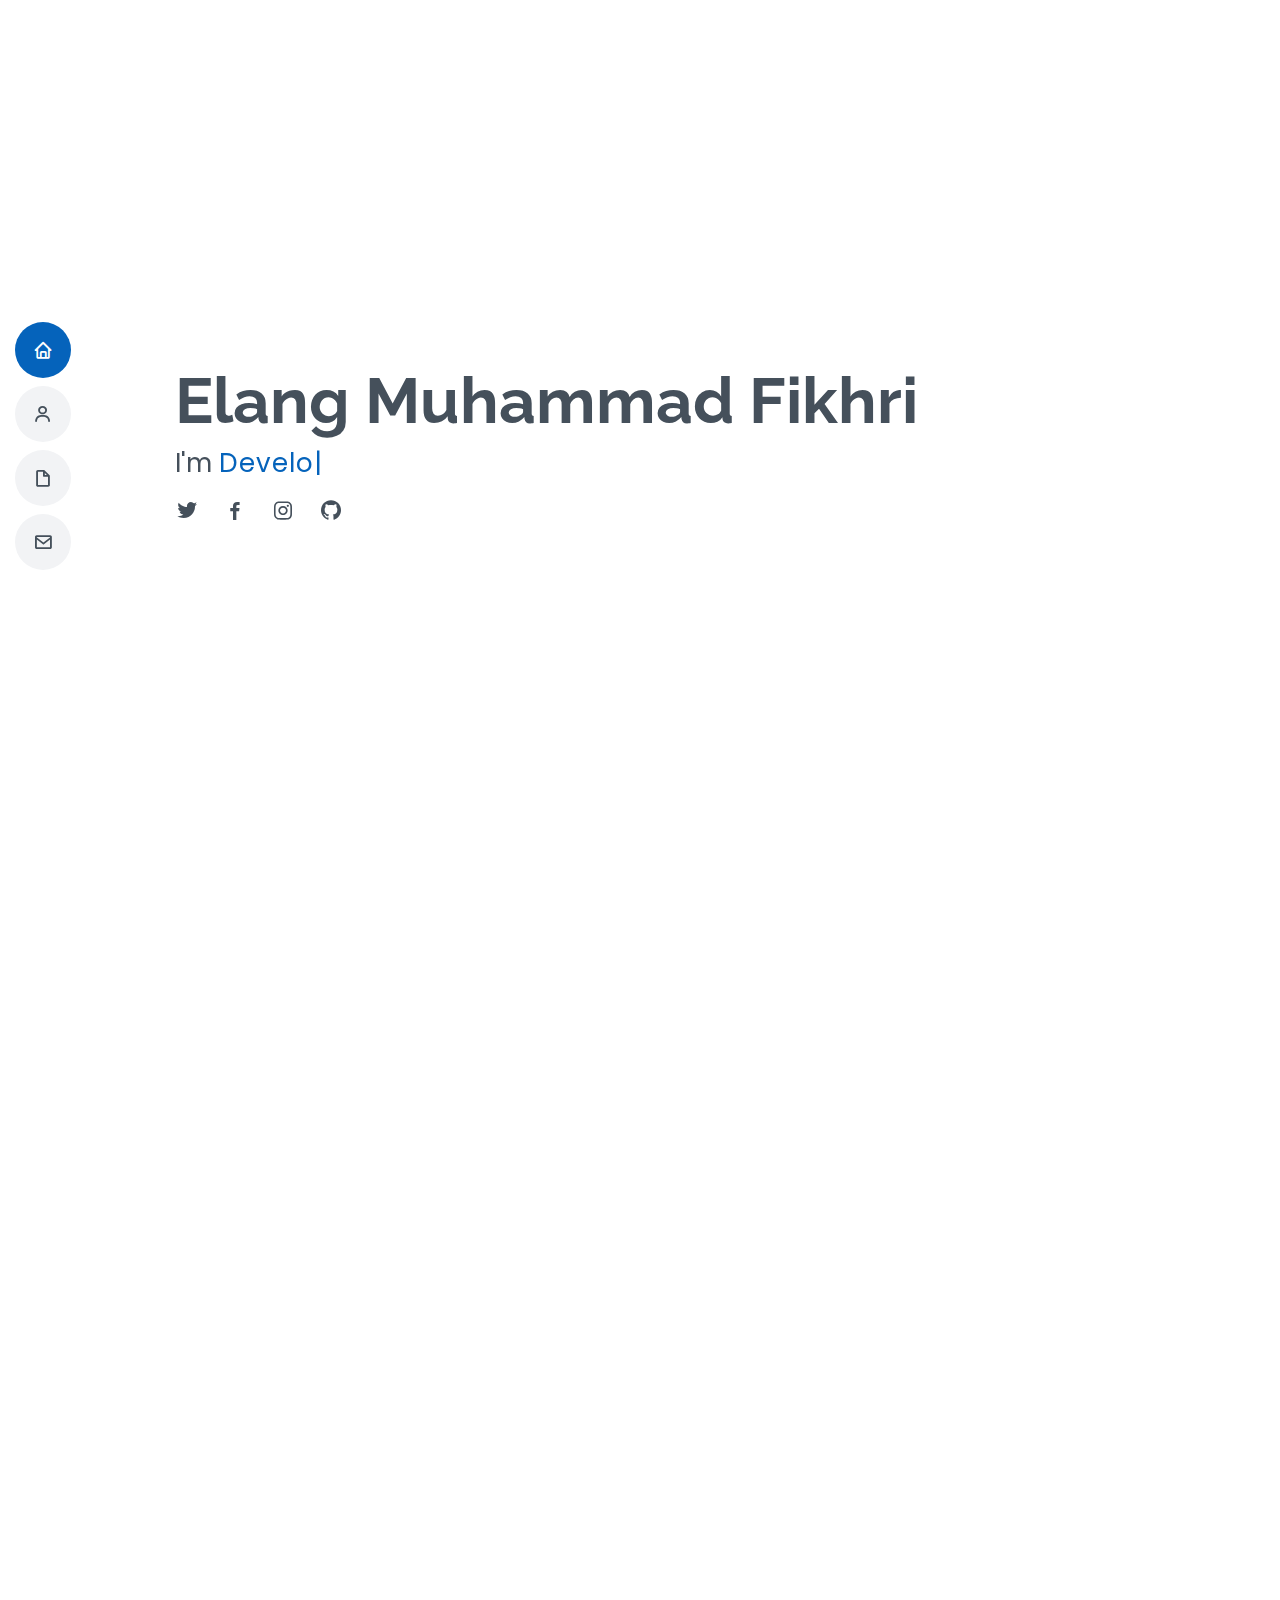
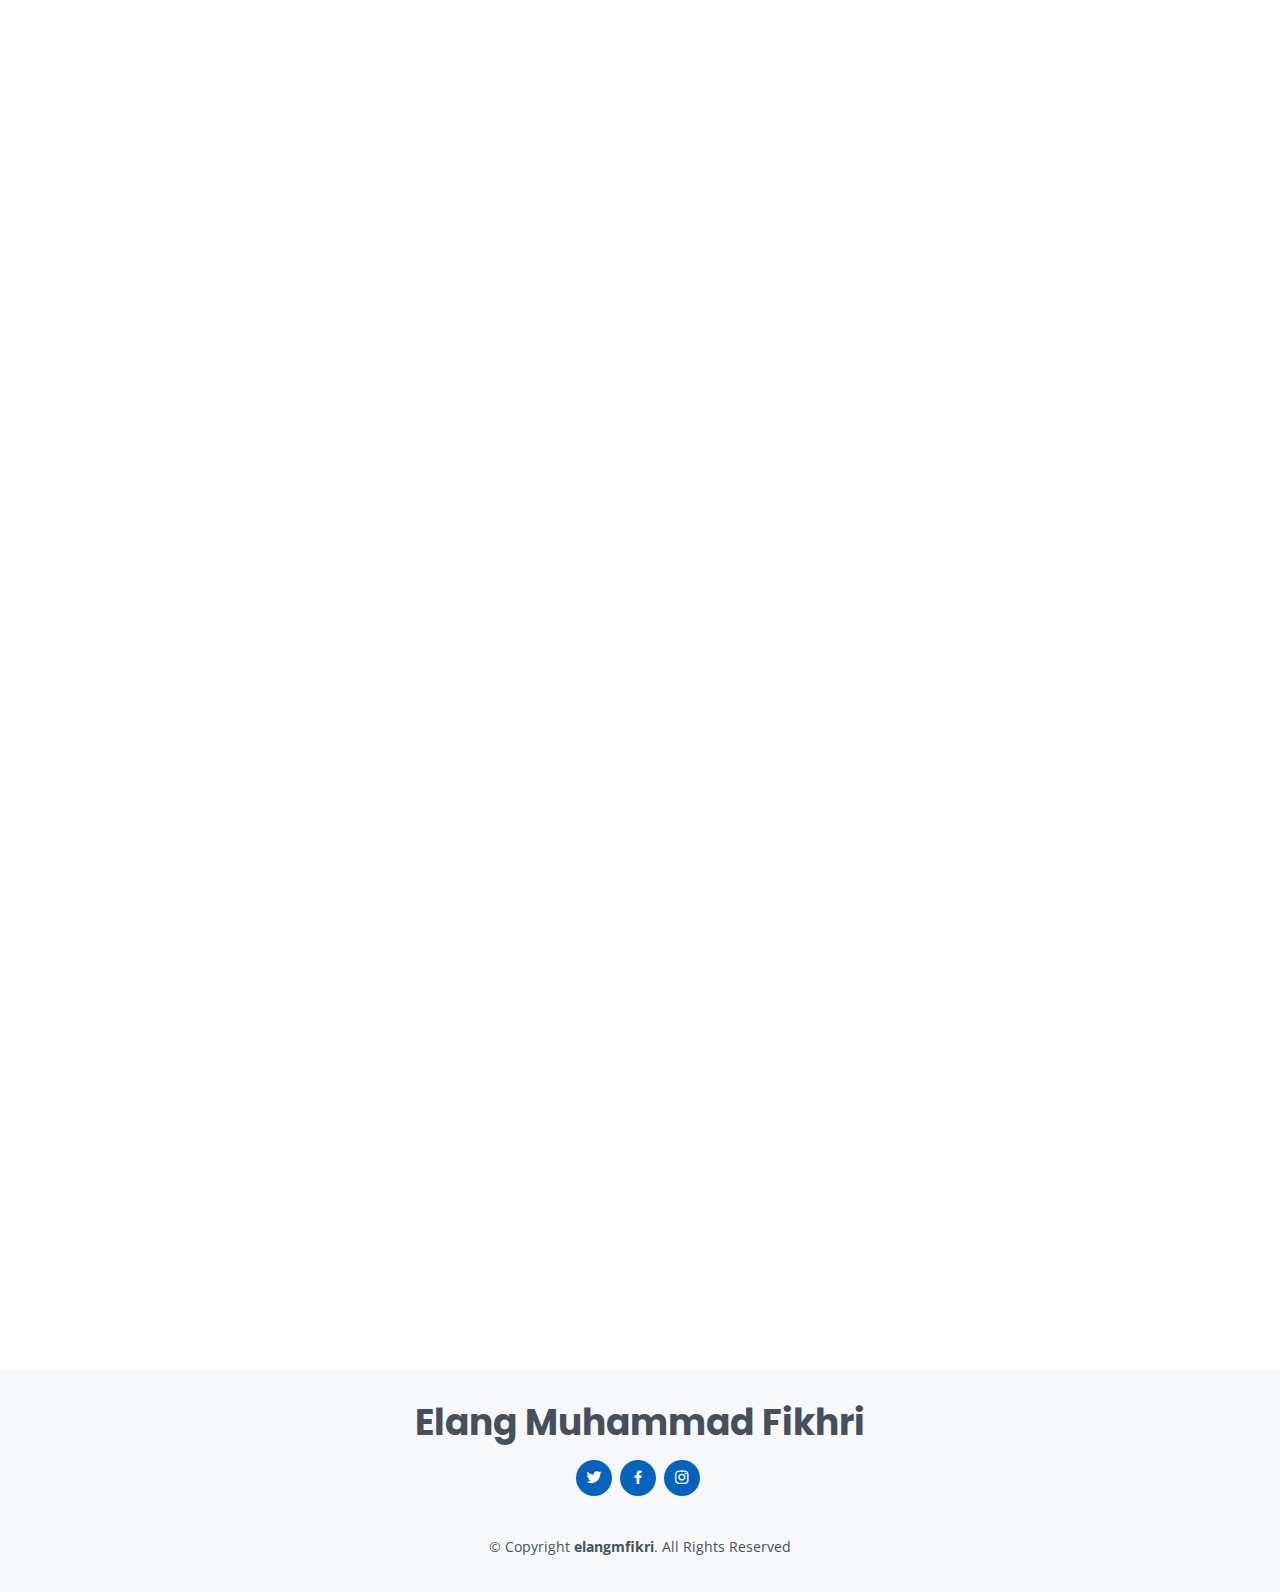
==== commit 590d47c9: "Update Foto Saya" ====
--- a/index.html
+++ b/index.html
@@ -10,7 +10,7 @@
   <meta content="" name="keywords">
 
   <!-- Favicons -->
-  <link href="assets/img/elang.JPG" rel="icon">
+  <link href="assets/img/elang.png" rel="icon">
   <link href="assets/img/elang.JPG" rel="apple-touch-icon">
 
   <!-- Google Fonts -->
@@ -71,7 +71,7 @@
 
         <div class="section-title">
           <h2>About Me</h2>
-          <p>Saya merupakan seseorang yang tertarik di bidang programming dan lebih tepatnya di Web Developer. Bahasa Pemrograman seperti HTML, CSS, JavaScript, PHP dan beberapa bahasa pemrograman lainnya. Oleh Karena Itu saya sangat senang mengimplementasikan dan berbagi apa yang sudah saya ketahui dan miliki kepada orang lain.</p>
+          <p>Saya merupakan seorang yang tertarik di bidang programming dan lebih tepatnya di Web Developer. Bahasa Pemrograman seperti HTML, CSS, JavaScript, PHP dan beberapa bahasa pemrograman lainnya. Oleh Karena Itu saya sangat senang mengimplementasikan dan berbagi apa yang sudah saya ketahui dan miliki kepada orang lain.</p>
         </div>
 
         <div class="row">
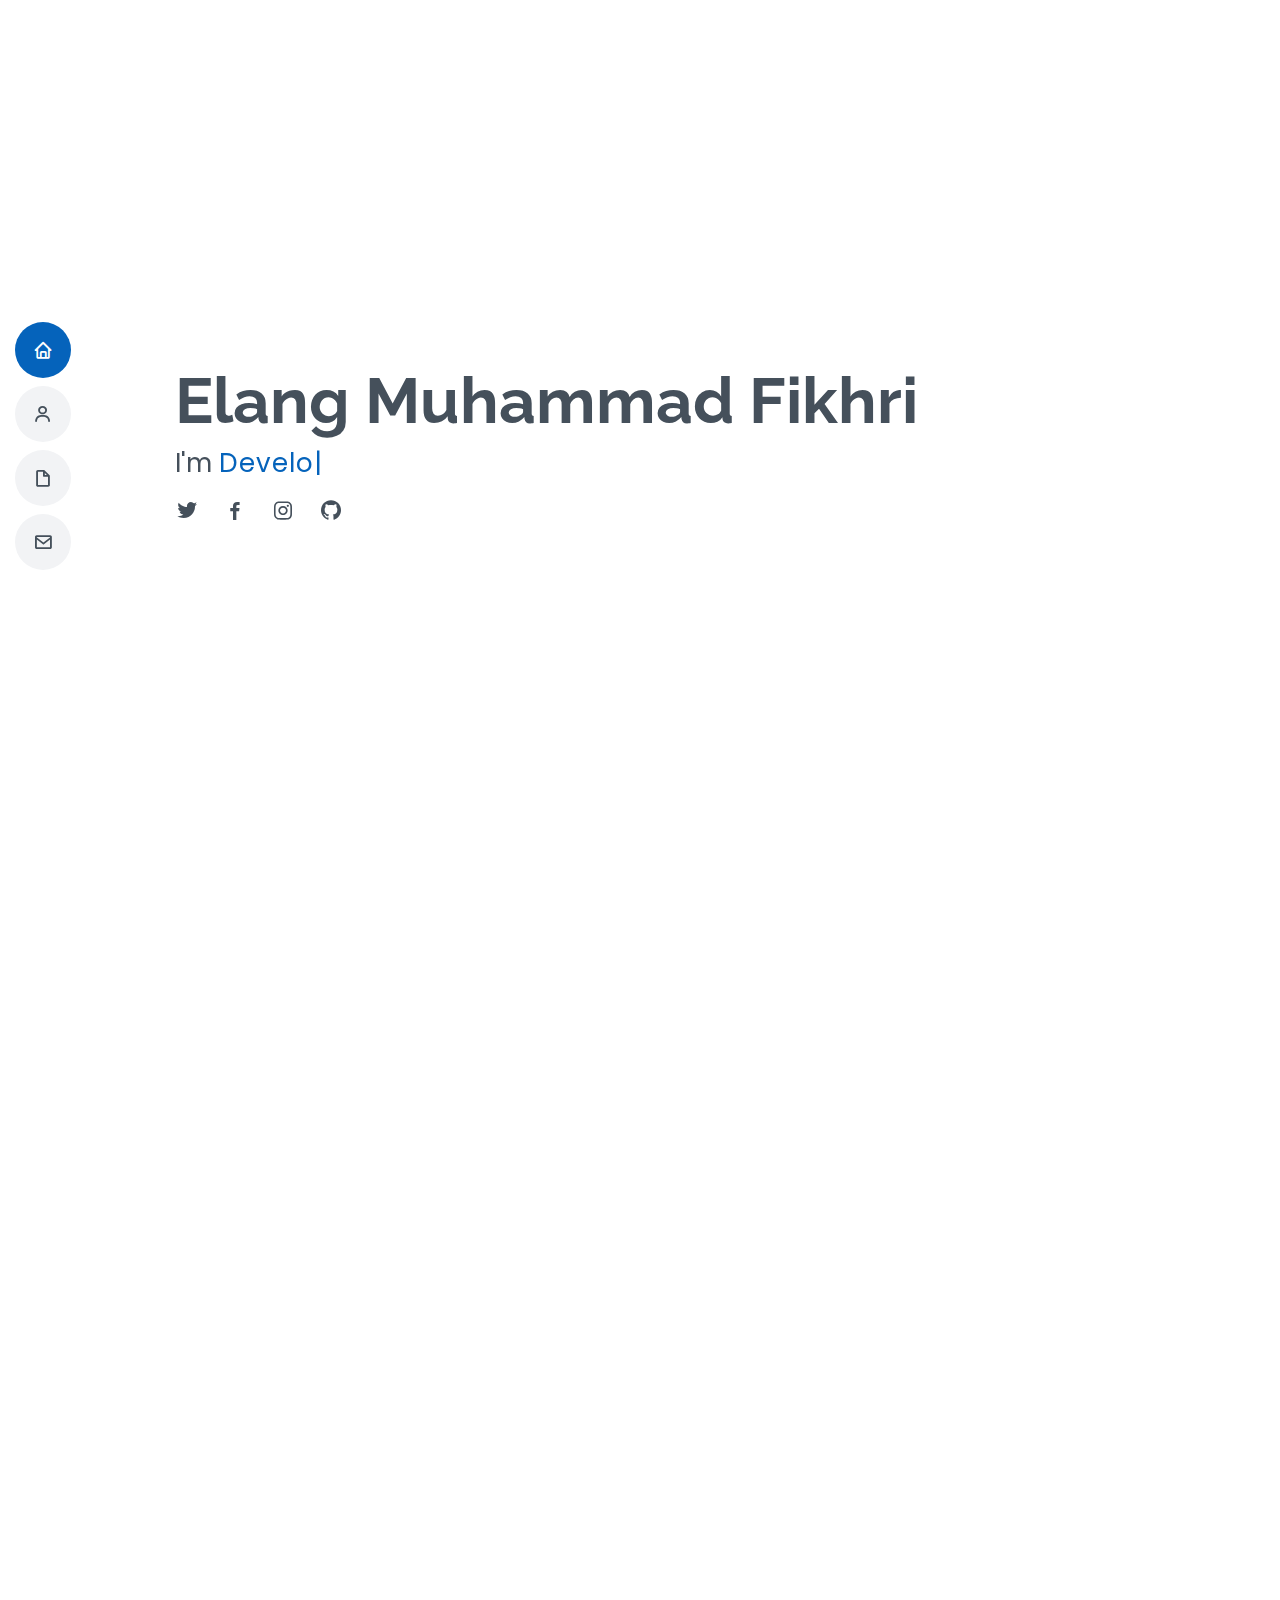
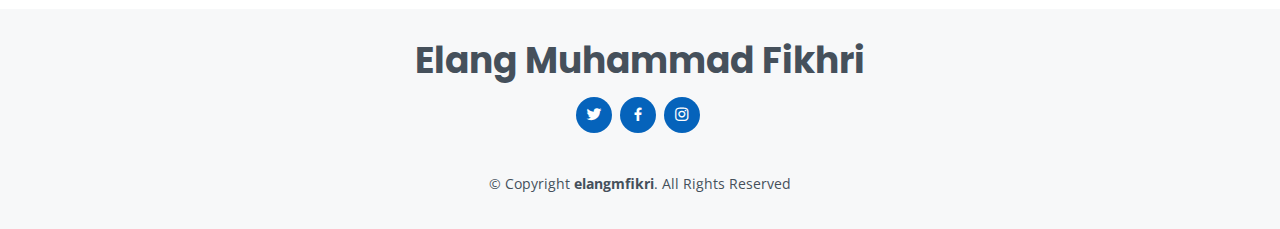
==== commit 74f1f652: "Update Foto Saya" ====
--- a/index.html
+++ b/index.html
@@ -76,7 +76,7 @@
 
         <div class="row">
           <div class="col-lg-4">
-            <img src="img/elang.jpg" class="img-fluid" alt="" >
+            <img src="img/elang.png" class="img-fluid" alt="" >
           </div>
           <div class="col-lg-8 pt-4 pt-lg-0 content">
             <h3>Web Developer.</h3>
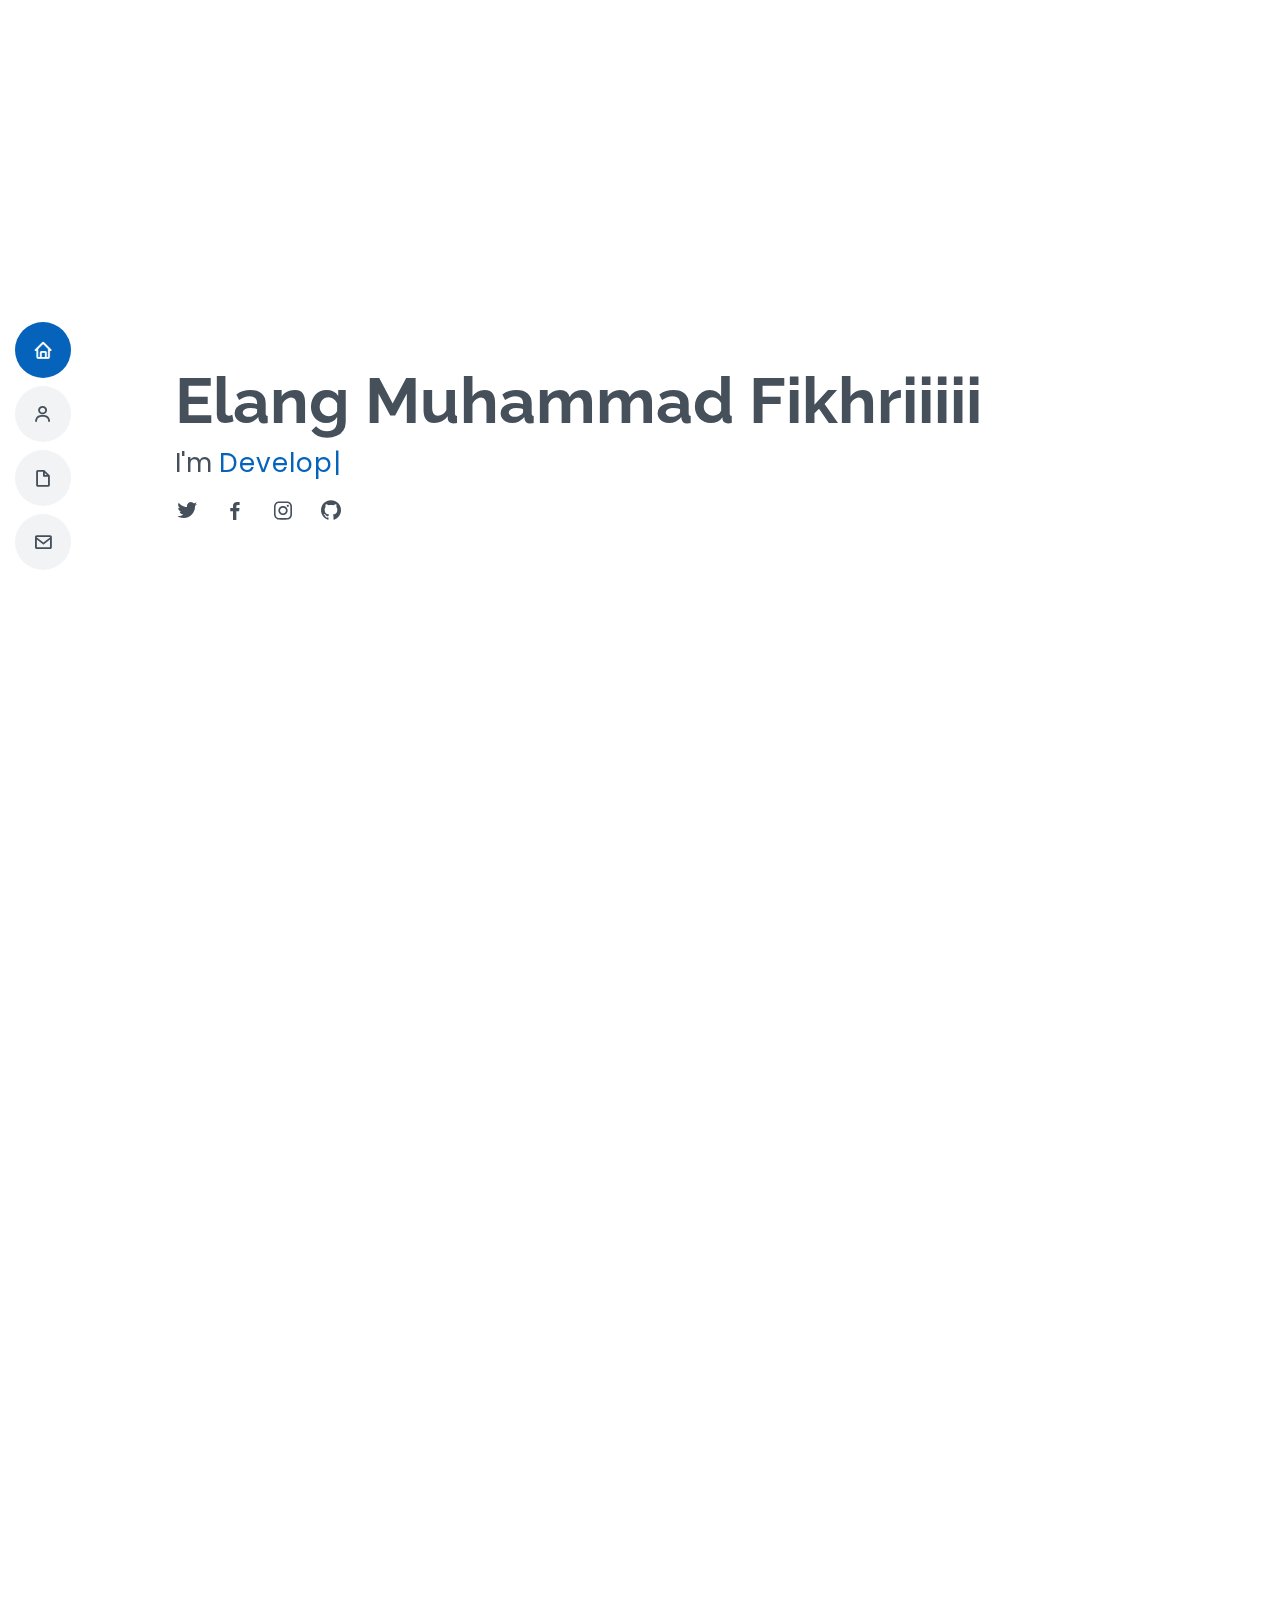
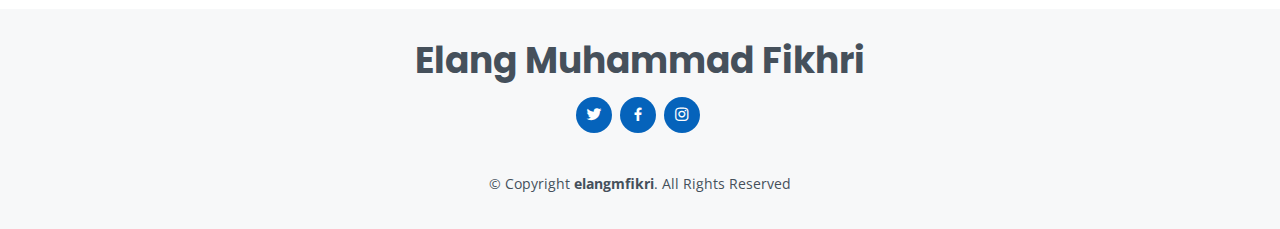
==== commit 8a5fce30: "Update Foto Saya" ====
--- a/index.html
+++ b/index.html
@@ -52,7 +52,7 @@
   <!-- ======= Hero Section ======= -->
   <section id="hero" class="d-flex flex-column justify-content-center">
     <div class="container" data-aos="zoom-in" data-aos-delay="100">
-      <h1>Elang Muhammad Fikhri</h1>
+      <h1>Elang Muhammad Fikhriiiii</h1>
       <p>I'm <span class="typed" data-typed-items="Developer, Freelancer, Backend Engineer"></span></p>
       <div class="social-links mt-3 text-left">
         <a href="https://twitter.com/elangmfikri" class="twitter"><i class="bx bxl-twitter"></i></a>
